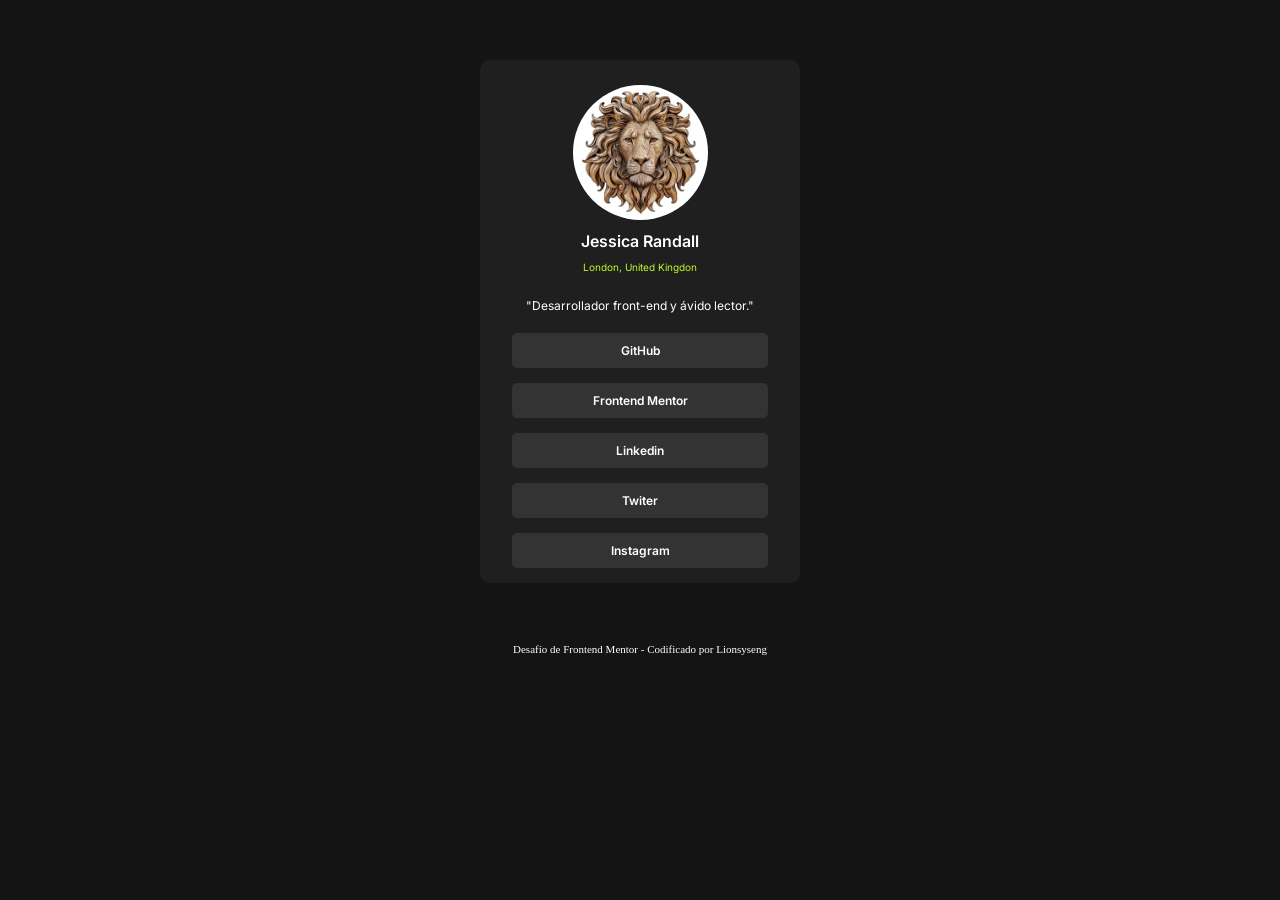
==== index.html @ 7aeefdd1 "Segundo commit Definición de código html y css." ====
<!DOCTYPE html>
<html lang="es">

<head>
    <meta charset="UTF-8">
    <meta name="viewport" content="width=device-width, initial-scale=1.0">
    <!-- displays site properly based on user's device -->

    <link rel="icon" type="image/png" sizes="32x32" href="./assets/images/favicon-32x32.png">

    <link rel="stylesheet" href="css/style.css" />
    <link rel="stylesheet" href="css/style-movil.css" />
    <link rel="stylesheet" href="css/style-tablet.css" />

    <title>Frontend Mentor | Social links profile</title>

</head>

<body>

    <main class="social-links">

        <img class="avatar" src="./assets/images/avatar.webp" alt="Avaratar de usuario">

        <h1 class="nombre">Jessica Randall</h1>

        <p class="direction">London, United Kingdon</p>

        <p class="message">"Desarrollador front-end y ávido lector."</p>

        <input class="button" type="button" value="GitHub">

        <input class="button" type="button" value="Frontend Mentor">

        <input class="button" type="button" value="Linkedin">

        <input class="button" type="button" value="Twiter">

        <input class="button" type="button" value="Instagram">
        

    </main>

    <footer class="attribution">

        Desafío de <a href="http://www.frontendmentor.io?ref=challenge" target="_blank"
            rel="noopener noreferrer">Frontend Mentor</a>
        - Codificado por <a href="http://www.frontendmentor.io?ref=challenge" target="_blank"
            rel="noopener noreferrer">Lionsyseng</a>

    </footer>

</body>

</html>
---- css/style.css ----
@import url('https://fonts.googleapis.com/css2?family=Figtree:ital,wght@0,300..900;1,300..900&family=Inter:ital,opsz,wght@0,14..32,100..900;1,14..32,100..900&family=Outfit:wght@100..900&display=swap');

:root {
    --green: hsl(75, 94%, 57%);
    --white: hsl(0, 0%, 100%);
    --gray700: hsl(0, 0%, 20%);
    --gray800: hsl(0, 0%, 12%);
    --gray900: hsl(0, 0%, 8%);

    --tamano-fuente1: 16px;
    --tamano-fuente2: 12px;
    --tamano-fuente3: 10px;

    --fuente: 'Inter', sans-serif;

    --fuente-peso-400: 400;
    --fuente-peso-600: 600;
    --fuente-peso-700: 700;
}

body {
    background-color: var(--gray900);
    margin: 0;
    padding: 0;
}

.social-links {
    background-color: var(--gray800);
    border-radius: 10px;
    display: flex;
    flex-wrap: wrap;
    justify-content: center;
    margin: 60px auto;
    width: 25%;
}

/** Estilo del avatar del blog **/
.social-links .avatar {
    border-radius: 50%;         /* Hace el avatar circular */
    height: 15vh;               /* Ajusta el tamaño vertical */
    margin-top: 25px;
    object-fit: cover;          /* Ajusta la imagen sin deformar */
    vertical-align: middle;     /* Alinea verticalmente si hay texto */
    width: 15vh;                /* Ajusta el tamaño horizontal */
}

.nombre {
    color: var(--white);
    font-family: var(--fuente);
    font-size: var(--tamano-fuente1);
    font-weight: var(--fuente-peso-600);
    margin-bottom: 5px;
    text-align: center;
    width: 100%;
}

.direction {
    color: var(--green);
    font-family: var(--fuente);
    font-weight: var(--fuente-peso-400);
    font-size: var(--tamano-fuente3);
    margin: 5px;
    text-align: center;
    width: 100%;
}

.message {
    color: var(--white);
    font-family: var(--fuente);
    font-weight: var(--fuente-peso-400);
    font-size: var(--tamano-fuente2);
    margin: 20px;
}

.button {
    background-color: var(--gray700);
    border: none;
    border-radius: 5px;
    color: var(--white);
    cursor: pointer;
    font-family: var(--fuente);
    font-size: var(--tamano-fuente2);
    font-weight: var(--fuente-peso-600);
    height: 35px;
    margin-bottom: 15px;
    width: 80%;
    transition: transform 0.2s ease; /* Suaviza el efecto */
}

.button:hover {
    background-color: var(--green);
    color: var(--gray900);
    transform: scale(1.1);
    
}

.attribution {
    color: var(--white);
    font-size: 11px;
    margin: 10px auto;
    text-align: center;
}

.attribution a {
    color: var(--white);
    text-decoration: none;
}
---- css/style-movil.css ----
@media (min-width: 300px) and  (max-width: 767px) {
    
    .social-links {
    margin: 70px auto;
    width: 85%;
}

}
---- css/style-tablet.css ----
@media (min-width: 768px) and (max-width: 1023px) {
    
    .social-links {
    margin: 60px auto;
    width: 50%;
}


}
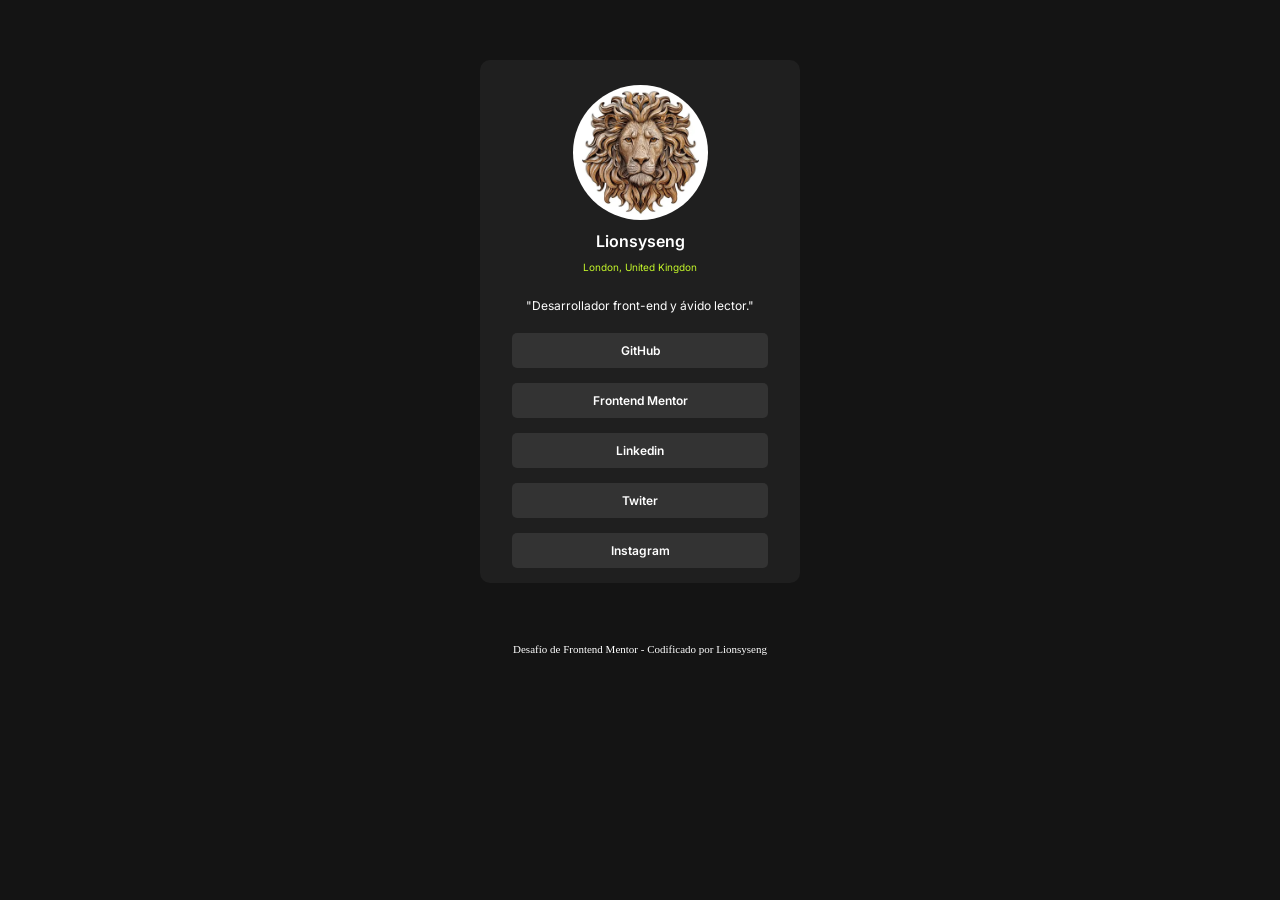
==== commit 10a0dfe2: "Septimo commit" ====
--- a/index.html
+++ b/index.html
@@ -4,10 +4,10 @@
 <head>
     <meta charset="UTF-8">
     <meta name="viewport" content="width=device-width, initial-scale=1.0">
-    <!-- displays site properly based on user's device -->
 
     <link rel="icon" type="image/png" sizes="32x32" href="./assets/images/favicon-32x32.png">
 
+    <!-- Importación de estilos -->
     <link rel="stylesheet" href="css/style.css" />
     <link rel="stylesheet" href="css/style-movil.css" />
     <link rel="stylesheet" href="css/style-tablet.css" />
@@ -18,29 +18,35 @@
 
 <body>
 
+    <!-- Cuerpo de la tarjeta de presentación de Links sociales -->
     <main class="social-links">
 
+        <!-- Avatar -->
         <img class="avatar" src="./assets/images/avatar.webp" alt="Avaratar de usuario">
 
-        <h1 class="nombre">Jessica Randall</h1>
+        <!-- Nombre de titular -->
+        <h1 class="nombre">Lionsyseng</h1>
 
+        <!-- Dirección -->
         <p class="direction">London, United Kingdon</p>
 
+        <!-- Características -->
         <p class="message">"Desarrollador front-end y ávido lector."</p>
 
-        <input class="button" type="button" value="GitHub">
+        <!-- Botones de redes scociales -->
+        <input id="github" class="button" type="button" value="GitHub">
 
-        <input class="button" type="button" value="Frontend Mentor">
+        <input id="frontend" class="button" type="button" value="Frontend Mentor">
 
-        <input class="button" type="button" value="Linkedin">
+        <input id="linkedin" class="button" type="button" value="Linkedin">
 
-        <input class="button" type="button" value="Twiter">
+        <input id="twiter" class="button" type="button" value="Twiter">
 
-        <input class="button" type="button" value="Instagram">
+        <input id="button" class="button" type="button" value="Instagram">
         
-
     </main>
-
+    
+    <!-- Sección footer -->
     <footer class="attribution">
 
         Desafío de <a href="http://www.frontendmentor.io?ref=challenge" target="_blank"
@@ -50,6 +56,8 @@
 
     </footer>
 
+    <!-- Importación de manejo de control con JavaScript-->
+    <script src="js/codigo.js"></script>
 </body>
 
 </html>
--- a/css/style.css
+++ b/css/style.css
@@ -1,16 +1,22 @@
+/* Importación de api de Google Fonts */
 @import url('https://fonts.googleapis.com/css2?family=Figtree:ital,wght@0,300..900;1,300..900&family=Inter:ital,opsz,wght@0,14..32,100..900;1,14..32,100..900&family=Outfit:wght@100..900&display=swap');
 
+/** Declaración de Constantes **/
 :root {
+
+    /** Declaración de colores **/
     --green: hsl(75, 94%, 57%);
     --white: hsl(0, 0%, 100%);
     --gray700: hsl(0, 0%, 20%);
     --gray800: hsl(0, 0%, 12%);
     --gray900: hsl(0, 0%, 8%);
 
+    /** Declaración de tamaños de fuente **/
     --tamano-fuente1: 16px;
     --tamano-fuente2: 12px;
     --tamano-fuente3: 10px;
 
+        /** Declaración de formato de Inter **/
     --fuente: 'Inter', sans-serif;
 
     --fuente-peso-400: 400;
@@ -18,12 +24,14 @@
     --fuente-peso-700: 700;
 }
 
+/** Estilo del cuerpo de la página **/
 body {
     background-color: var(--gray900);
     margin: 0;
     padding: 0;
 }
 
+/** Estilo de la tajerta de redes sociales **/
 .social-links {
     background-color: var(--gray800);
     border-radius: 10px;
@@ -34,7 +42,7 @@
     width: 25%;
 }
 
-/** Estilo del avatar del blog **/
+/** Estilo del avatar de la tarjeta **/
 .social-links .avatar {
     border-radius: 50%;         /* Hace el avatar circular */
     height: 15vh;               /* Ajusta el tamaño vertical */
@@ -44,6 +52,7 @@
     width: 15vh;                /* Ajusta el tamaño horizontal */
 }
 
+/** Estilo del Título de la tarjeta **/
 .nombre {
     color: var(--white);
     font-family: var(--fuente);
@@ -54,6 +63,7 @@
     width: 100%;
 }
 
+/** Estilo de la dirección **/
 .direction {
     color: var(--green);
     font-family: var(--fuente);
@@ -64,6 +74,7 @@
     width: 100%;
 }
 
+/** Estilo del mensaje **/
 .message {
     color: var(--white);
     font-family: var(--fuente);
@@ -72,6 +83,7 @@
     margin: 20px;
 }
 
+/** Estilo de los botones de redes sociales **/
 .button {
     background-color: var(--gray700);
     border: none;
@@ -87,6 +99,7 @@
     transition: transform 0.2s ease; /* Suaviza el efecto */
 }
 
+/** Efecto de los botones **/
 .button:hover {
     background-color: var(--green);
     color: var(--gray900);
@@ -94,6 +107,7 @@
     
 }
 
+/* Estilos del footer */
 .attribution {
     color: var(--white);
     font-size: 11px;
--- a/css/style-movil.css
+++ b/css/style-movil.css
@@ -5,5 +5,4 @@
     margin: 70px auto;
     width: 85%;
 }
-
 }
--- a/css/style-tablet.css
+++ b/css/style-tablet.css
@@ -1,9 +1,8 @@
+
 @media (min-width: 768px) and (max-width: 1023px) {
     
     .social-links {
     margin: 60px auto;
     width: 50%;
 }
-
-
 }
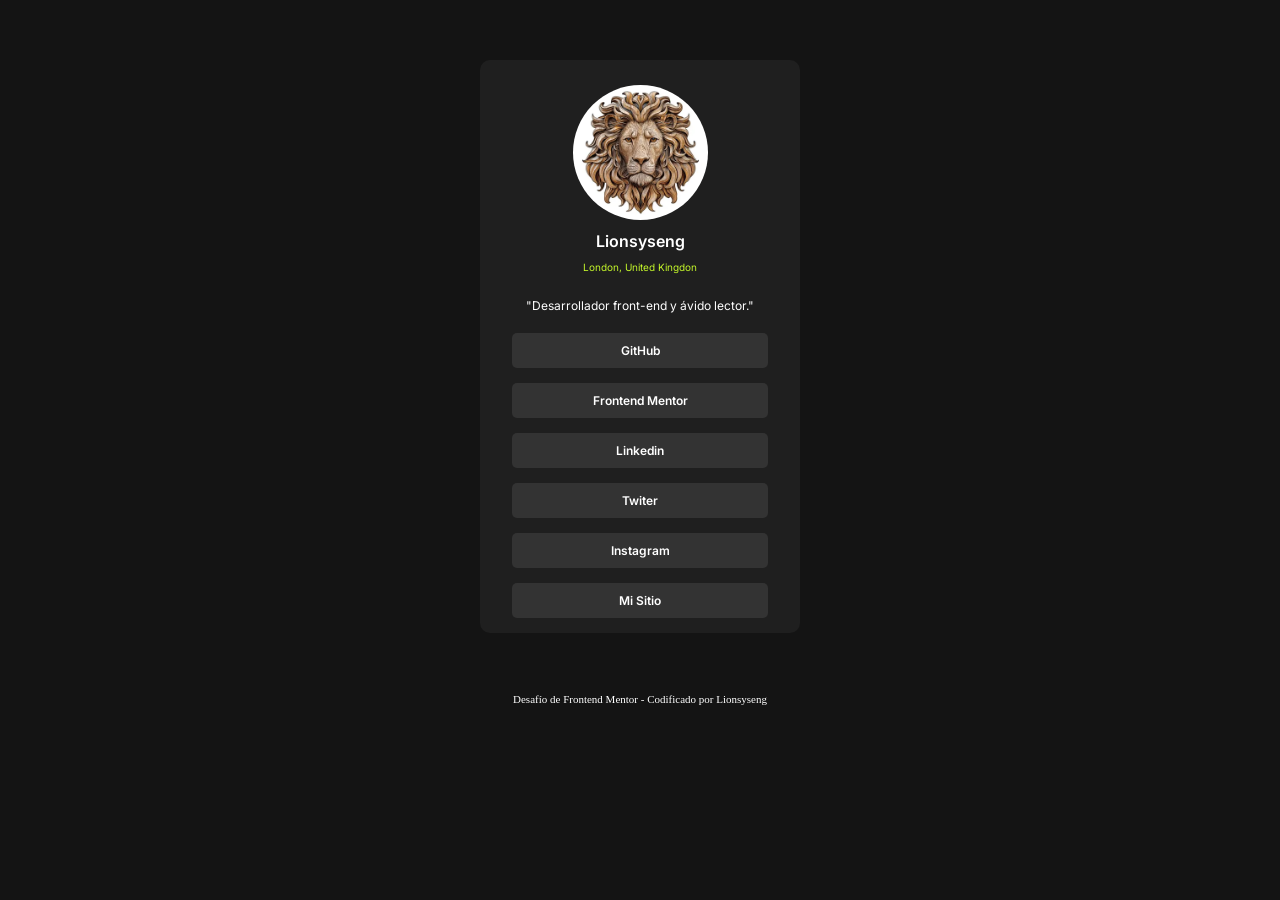
==== commit 321461d9: "Noveno commit" ====
--- a/index.html
+++ b/index.html
@@ -42,7 +42,9 @@
 
         <input id="twiter" class="button" type="button" value="Twiter">
 
-        <input id="button" class="button" type="button" value="Instagram">
+        <input id="instagram" class="button" type="button" value="Instagram">
+
+        <input id="misitio" class="button" type="button" value="Mi Sitio">
         
     </main>
     
--- a/css/style-movil.css
+++ b/css/style-movil.css
@@ -2,7 +2,7 @@
 @media (min-width: 300px) and  (max-width: 767px) {
     
     .social-links {
-    margin: 70px auto;
+    margin: 50px auto;
     width: 85%;
 }
 }
